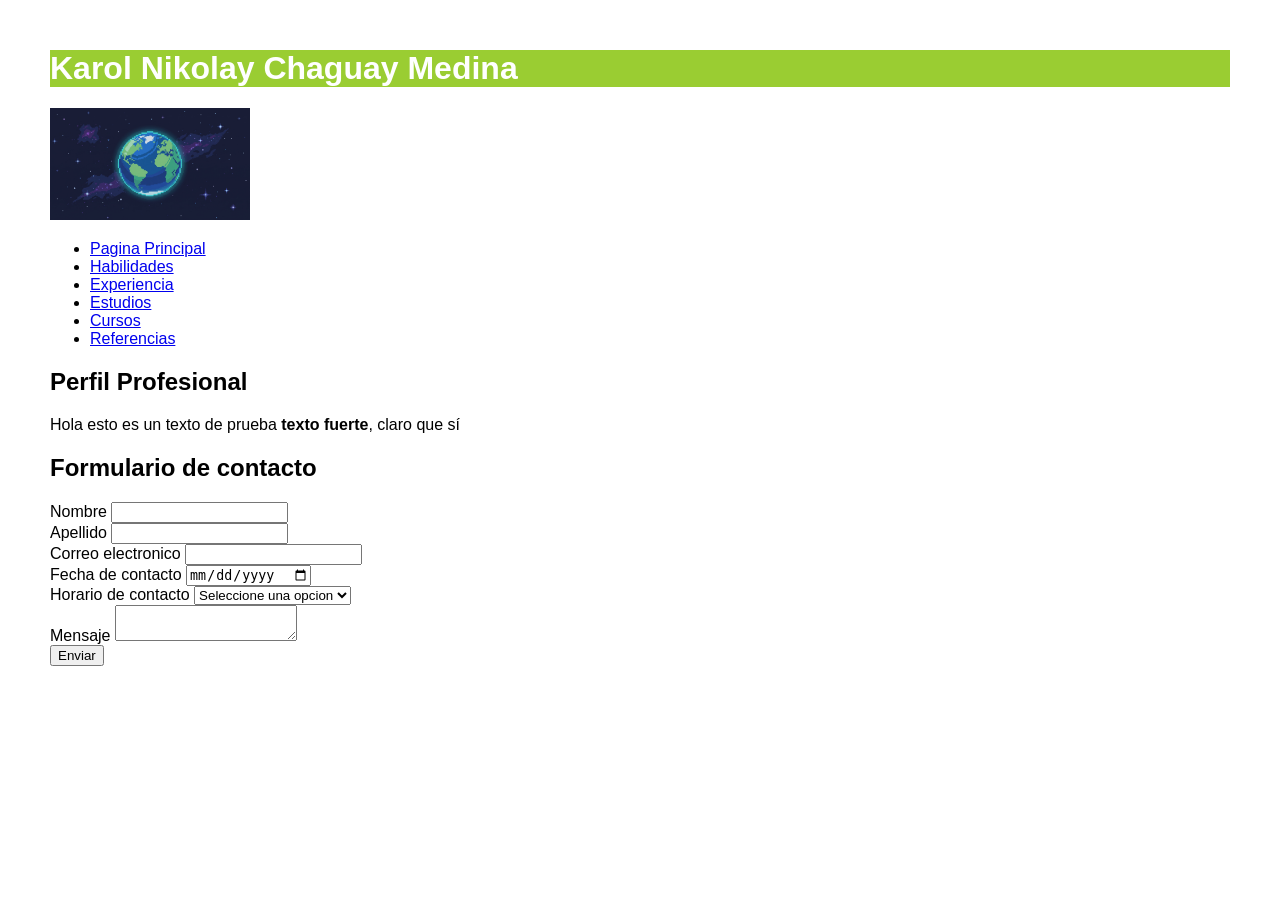
==== contacto.html @ 3896aceb "Add files via upload" ====
<!DOCTYPE html>
<html lang="es">
<head>
    <meta charset="UTF-8">
    <meta name="viewport" content="width=device-width, initial-scale=1.0">
    <title>Document</title>
</head>
<body style="font-family: Product Sans, sans-serif; margin: 50px;">

    <h1 style="color: #ffffff; background-color: yellowgreen;">Karol Nikolay Chaguay Medina</h1>
    <img src="img/world.jpg" alt="Foto de perfil" width="200">

    <nav>
        <ul>
            <li><a href="index.html">Pagina Principal</a></li>
            <li><a href="habilidades.html">Habilidades</a></li>
            <li><a href="experiencia.html">Experiencia</a></li>
            <li><a href="estudios.html">Estudios</a></li>
            <li><a href="cursos.html">Cursos</a></li>
            <li><a href="referencias.html">Referencias</a></li>
        </ul>
    </nav>

    <h2>Perfil Profesional</h2>
    <p>Hola esto es un texto de prueba <strong>texto fuerte</strong>, claro que sí</p>

    <h2>Formulario de contacto</h2>
    <form action="">
        <label for="nombre">Nombre</label>
        <input type="text" id="nombre" name="nombre">

        <br>
        <label for="apellido">Apellido</label>
        <input type="text" id="apellido" name="apellido">
        
        <br>
        <label for="correo">Correo electronico</label>
        <input type="email" id="correo" name="correo">

        <br>
        <label for="fecha">Fecha de contacto</label>
        <input type="date" id="fecha" name="fecha">

        <br>
        <label for="horario">Horario de contacto</label>
        <select name="horario" id="horario">
            <option value="selecciones">Seleccione una opcion</option>
            <option value="mañana">Mañana</option>
            <option value="tarde">Tarde</option>
            <option value="noche">Noche</option>
        </select>

        <br>
        <label for="mensaje">Mensaje</label>
        <textarea name="mensaje" id="mensaje"></textarea>

        <br>
        <button type="submit">Enviar</button>

    </form>

</body>
</html>
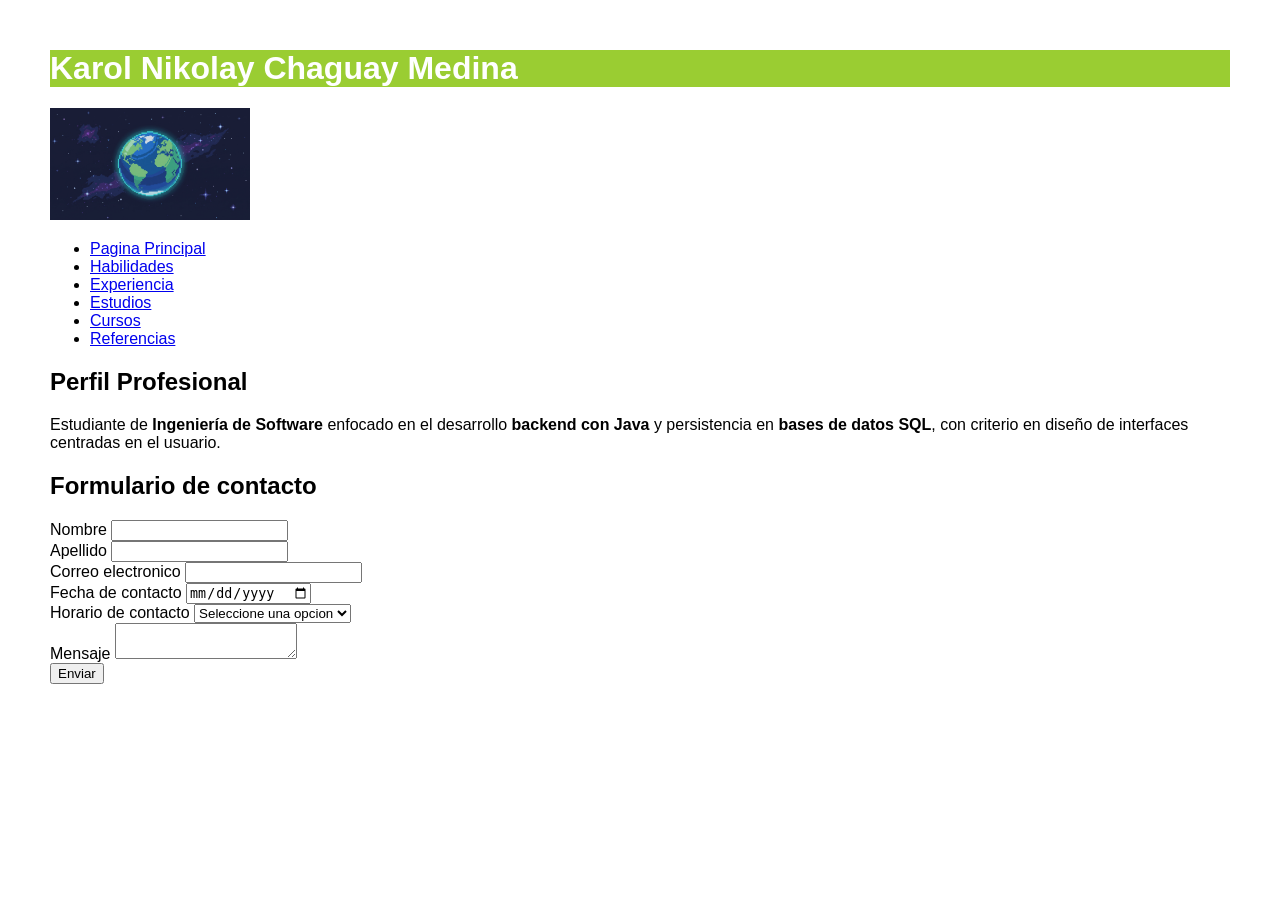
==== commit 581a8ef0: "Update contacto.html" ====
--- a/contacto.html
+++ b/contacto.html
@@ -22,7 +22,7 @@
     </nav>
 
     <h2>Perfil Profesional</h2>
-    <p>Hola esto es un texto de prueba <strong>texto fuerte</strong>, claro que sí</p>
+    <p>Estudiante de <strong>Ingeniería de Software</strong> enfocado en el desarrollo <strong>backend con Java</strong> y persistencia en <strong>bases de datos SQL</strong>, con criterio en diseño de interfaces centradas en el usuario.</p>
 
     <h2>Formulario de contacto</h2>
     <form action="">
@@ -60,4 +60,4 @@
     </form>
 
 </body>
-</html>+</html>
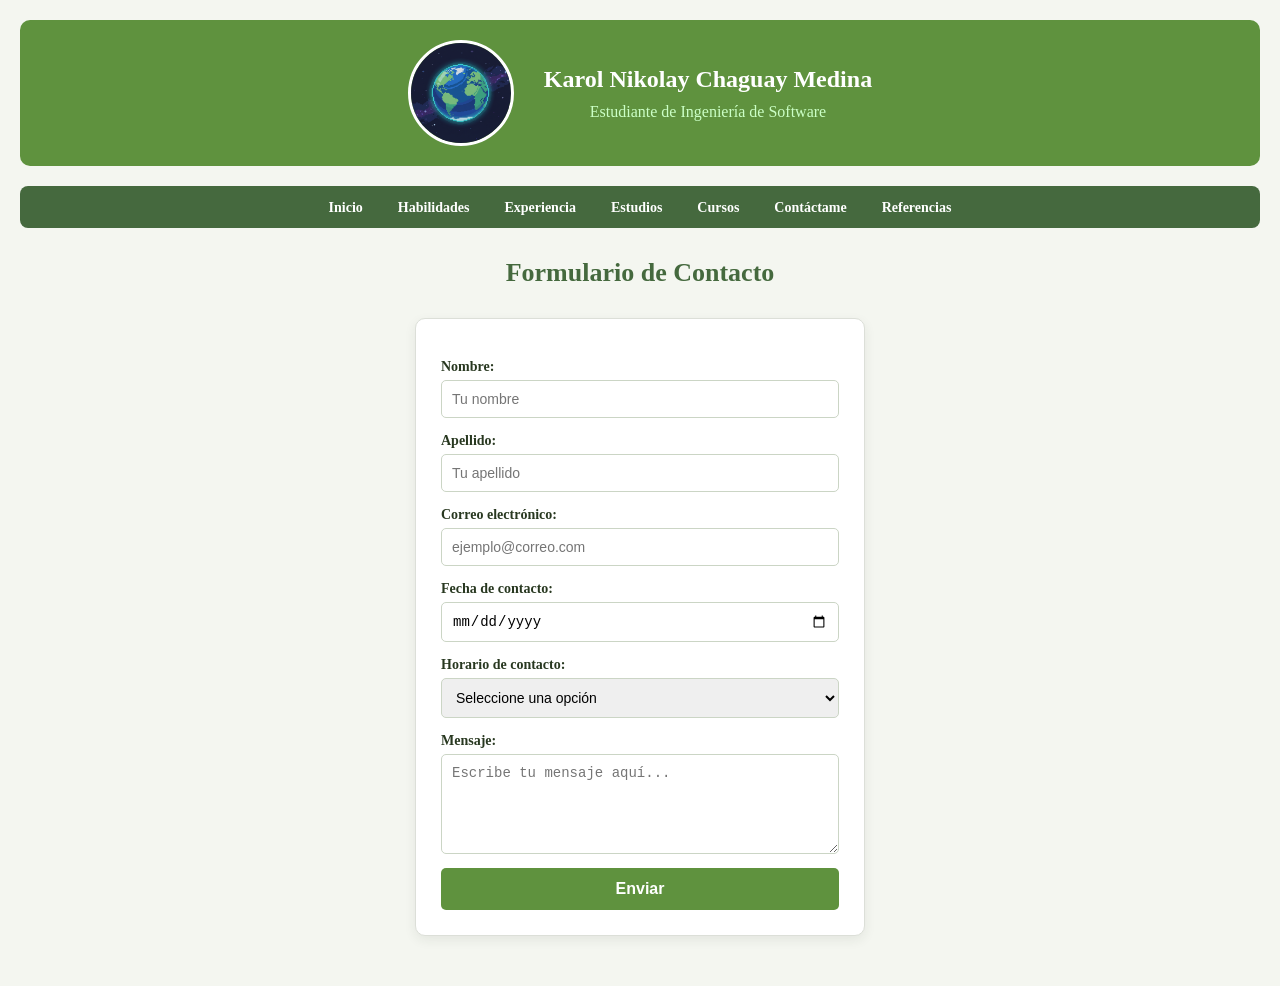
==== commit bb8c9e8d: "Add files via upload" ====
--- a/contacto.html
+++ b/contacto.html
@@ -3,61 +3,61 @@
 <head>
     <meta charset="UTF-8">
     <meta name="viewport" content="width=device-width, initial-scale=1.0">
-    <title>Document</title>
+    <title>Karol Nikolay Chaguay Medina | Contáctame</title>
+    <link rel="stylesheet" href="css/estilos.css">
 </head>
-<body style="font-family: Product Sans, sans-serif; margin: 50px;">
+<body>
 
-    <h1 style="color: #ffffff; background-color: yellowgreen;">Karol Nikolay Chaguay Medina</h1>
-    <img src="img/world.jpg" alt="Foto de perfil" width="200">
+    <header class="encabezado">
+        <img src="img/world.jpg" alt="Foto de perfil" class="perfil">
+        <div class="datos-personales">
+            <h1>Karol Nikolay Chaguay Medina</h1>
+            <p>Estudiante de Ingeniería de Software</p>
+        </div>
+    </header>
 
     <nav>
         <ul>
-            <li><a href="index.html">Pagina Principal</a></li>
+            <li><a href="index.html">Inicio</a></li>
             <li><a href="habilidades.html">Habilidades</a></li>
             <li><a href="experiencia.html">Experiencia</a></li>
             <li><a href="estudios.html">Estudios</a></li>
             <li><a href="cursos.html">Cursos</a></li>
+            <li><a href="contacto.html">Contáctame</a></li>
             <li><a href="referencias.html">Referencias</a></li>
         </ul>
     </nav>
 
-    <h2>Perfil Profesional</h2>
-    <p>Estudiante de <strong>Ingeniería de Software</strong> enfocado en el desarrollo <strong>backend con Java</strong> y persistencia en <strong>bases de datos SQL</strong>, con criterio en diseño de interfaces centradas en el usuario.</p>
+    <main class="contenido">
+        <h2>Formulario de Contacto</h2>
 
-    <h2>Formulario de contacto</h2>
-    <form action="">
-        <label for="nombre">Nombre</label>
-        <input type="text" id="nombre" name="nombre">
+        <form action="" method="get">
+            <label for="nombre">Nombre:</label>
+            <input type="text" id="nombre" name="nombre" placeholder="Tu nombre" required>
 
-        <br>
-        <label for="apellido">Apellido</label>
-        <input type="text" id="apellido" name="apellido">
-        
-        <br>
-        <label for="correo">Correo electronico</label>
-        <input type="email" id="correo" name="correo">
+            <label for="apellido">Apellido:</label>
+            <input type="text" id="apellido" name="apellido" placeholder="Tu apellido" required>
 
-        <br>
-        <label for="fecha">Fecha de contacto</label>
-        <input type="date" id="fecha" name="fecha">
+            <label for="correo">Correo electrónico:</label>
+            <input type="email" id="correo" name="correo" placeholder="ejemplo@correo.com" required>
 
-        <br>
-        <label for="horario">Horario de contacto</label>
-        <select name="horario" id="horario">
-            <option value="selecciones">Seleccione una opcion</option>
-            <option value="mañana">Mañana</option>
-            <option value="tarde">Tarde</option>
-            <option value="noche">Noche</option>
-        </select>
+            <label for="fecha">Fecha de contacto:</label>
+            <input type="date" id="fecha" name="fecha">
 
-        <br>
-        <label for="mensaje">Mensaje</label>
-        <textarea name="mensaje" id="mensaje"></textarea>
+            <label for="horario">Horario de contacto:</label>
+            <select name="horario" id="horario">
+                <option value="seleccione" disabled selected>Seleccione una opción</option>
+                <option value="mañana">Mañana</option>
+                <option value="tarde">Tarde</option>
+                <option value="noche">Noche</option>
+            </select>
 
-        <br>
-        <button type="submit">Enviar</button>
+            <label for="mensaje">Mensaje:</label>
+            <textarea name="mensaje" id="mensaje" rows="4" placeholder="Escribe tu mensaje aquí..."></textarea>
 
-    </form>
+            <button type="submit">Enviar</button>
+        </form>
+    </main>
 
 </body>
-</html>
+</html>
--- a/css/estilos.css
+++ b/css/estilos.css
@@ -0,0 +1,232 @@
+/* Estilos generales */
+body {
+    font-family: 'Product Sans';
+    background-color: #f4f6f0;
+    color: #283820;
+    margin: 0;
+    padding: 20px;
+}
+
+/* Estilos del encabezado principal */
+.encabezado {
+    display: flex;
+    align-items: center;
+    justify-content: center;
+    gap: 30px;
+    background-color: #5f923e;
+    border-radius: 10px;
+    padding: 20px;
+}
+
+/* Imagen de perfil circular */
+.perfil {
+    width: 100px;
+    height: 100px;
+    border-radius: 50%;
+    object-fit: cover;
+    border: 3px solid white;
+    flex-shrink: 0;
+}
+
+/* Información de texto del encabezado */
+.datos-personales {
+    text-align: center;
+}
+
+.datos-personales h1 {
+    font-size: 24px;
+    margin: 0;
+    color: white;
+}
+
+.datos-personales p {
+    font-size: 16px;
+    margin: 10px 0 0 0;
+    color: #cbffc6;
+}
+
+/* Menú de navegación */
+nav {
+    background-color: #45693e;
+    padding: 12px 10px;
+    border-radius: 8px;
+    margin-top: 20px;
+}
+
+/* Distribución horizontal de los enlaces */
+
+nav ul {
+    list-style: none;
+    margin: 0;
+    padding: 0;
+    display: flex;
+    justify-content: center;
+    align-items: center;
+    gap: 35px;
+    flex-wrap: wrap;
+}
+
+nav ul li a {
+    color: white;
+    text-decoration: none;
+    font-weight: bold;
+    font-size: 14px;
+    transition: opacity 0.2s ease;
+}
+
+nav ul li a:hover {
+    text-decoration: underline;
+    opacity: 0.85;
+}
+
+
+/* Contenido y títulos */
+
+.contenido {
+    margin-top: 30px;
+}
+
+.contenido h2 {
+    color: #45693e;
+    text-align: center;
+    margin-bottom: 25px;
+    font-size: 26px;
+}
+
+.contenido h3 {
+    color: #283820;
+    margin-top: 20px;
+}
+
+.contenido p {
+    line-height: 1.6;
+    margin-bottom: 12px;
+}
+
+
+form {
+    background-color: white;
+    width: 450px;
+    max-width: 90%;
+    margin: 30px auto;
+    padding: 25px;
+    border: 1px solid #dcdfd8;
+    border-radius: 10px;
+    box-shadow: 0 4px 12px rgba(40, 56, 32, 0.08);
+    box-sizing: border-box;
+}
+
+
+/* Estilos para Tablas */
+
+.tabla-contenedor {
+    width: 100%;
+    max-width: 950px;
+    margin: 25px auto;
+    overflow-x: auto;
+    box-shadow: 0 4px 12px rgba(40, 56, 32, 0.08);
+    border-radius: 4px;
+}
+
+.tabla-estilos {
+    width: 100%;
+    border-collapse: collapse;
+    background-color: #ffffff;
+    font-size: 14px;
+    text-align: left;
+}
+
+.tabla-estilos thead th {
+    background-color: #45693e;
+    color: #ffffff;
+    padding: 14px 18px;
+    font-weight: 600;
+    letter-spacing: 0.3px;
+    border-right: 1px solid rgba(255, 255, 255, 0.2);
+}
+
+.tabla-estilos thead th:last-child {
+    border-right: none;
+    text-align: center;
+}
+
+.tabla-estilos tbody td {
+    padding: 14px 18px;
+    color: #283820;
+    border-bottom: 1px solid #dbe5d4;
+    border-right: 1px solid #dbe5d4;
+}
+
+.tabla-estilos tbody td:last-child {
+    border-right: none;
+    text-align: center;
+}
+
+.tabla-estilos tbody tr:nth-child(even) {
+    background-color: #f1f6ed;
+}
+
+.tabla-estilos tbody tr:hover {
+    background-color: #e2ecd9;
+    transition: background-color 0.15s ease;
+}
+
+
+/* Etiquetas del formulario */
+
+form label {
+    display: block;
+    font-weight: bold;
+    font-size: 14px;
+    color: #283820;
+    margin-top: 15px;
+    margin-bottom: 5px;
+}
+
+input{
+    width: 100%;
+    padding: 10px;
+    border: 1px solid #cbd5c5;
+    border-radius: 5px;
+    font-size: 14px;
+    box-sizing: border-box;
+}
+
+select{
+    width: 100%;
+    padding: 10px;
+    border: 1px solid #cbd5c5;
+    border-radius: 5px;
+    font-size: 14px;
+    box-sizing: border-box;
+}
+
+textarea{
+    width: 100%;
+    height: 100px;
+    padding: 10px;
+    border: 1px solid #cbd5c5;
+    border-radius: 5px;
+    font-size: 14px;
+    box-sizing: border-box;
+    resize: vertical;
+}
+
+button{
+    display: block;
+    width: 100%;
+    background-color: #5f923e;
+    color: white;
+    padding: 12px;
+    border: none;
+    border-radius: 5px;
+    font-size: 16px;
+    font-weight: bold;
+    cursor: pointer;
+    margin-top: 10px;
+    transition: background-color 0.3s;
+}
+
+button:hover{
+    background-color: #385429;
+}
